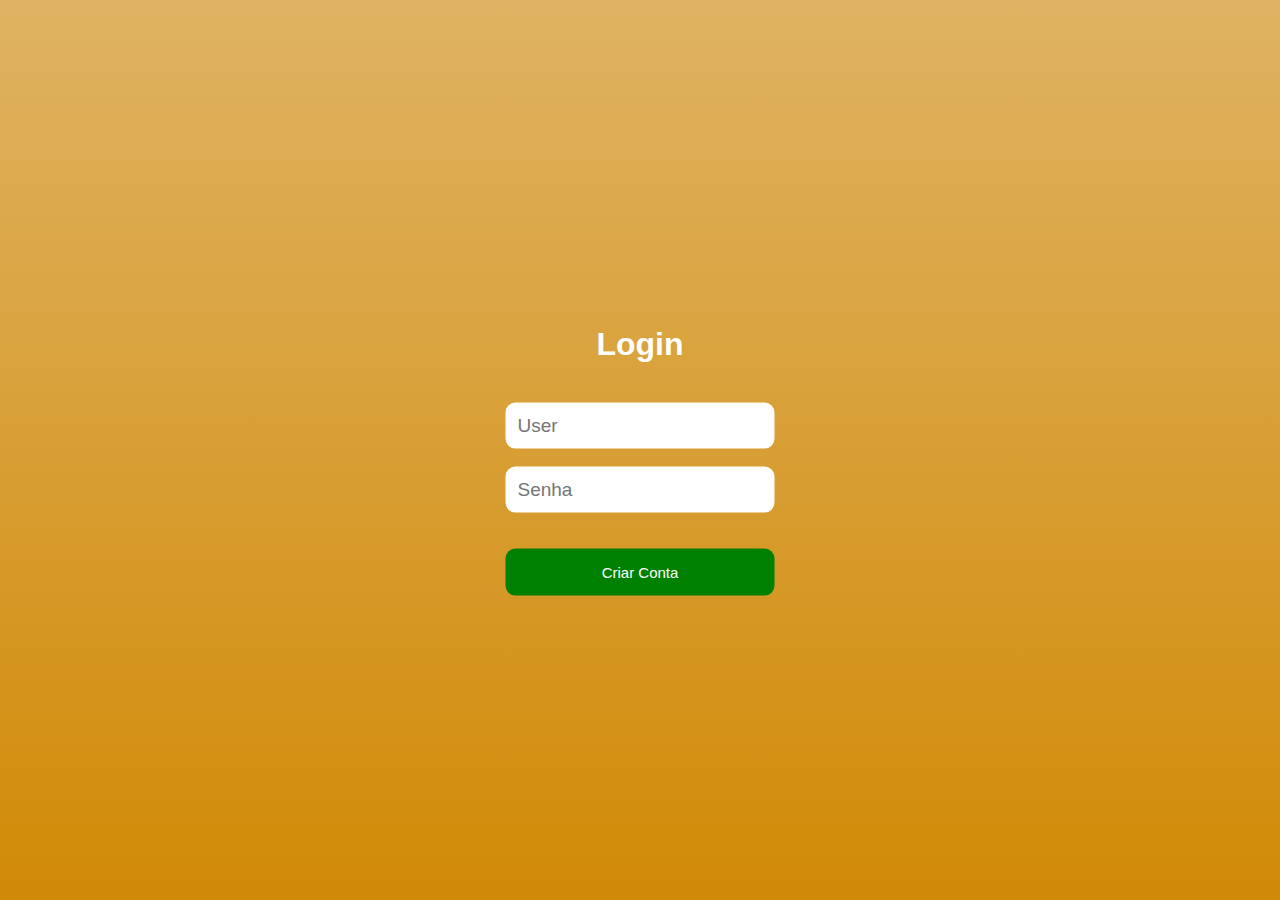
==== pages/cadastro.html @ 6b959ed3 "terminei 3 telas" ====
<!DOCTYPE html>
<html lang="en">
<head>
    <meta charset="UTF-8">
    <meta name="viewport" content="width=device-width, initial-scale=1.0">
    <title>Document</title>
    <link rel="stylesheet" href="./../styles/cadsatro.css">
</head>
<body>
    <main>
        <div class="tudo">
            <h1>Login</h1>
            <br>
            <input type="text" placeholder="User" id="user">
            <br><br>
            <input type="password" placeholder="Senha" id="senha">
            <br><br>
            <br>
            <a href=""><button id="button2">Criar Conta</button></a>
        </div>
    </main>
    <script src="./../js/cadastro.js"></script>
</body>
</html>
---- styles/cadsatro.css ----
body{
    margin: 0;
    pad: 0%;
    width: 100%;
    height: 100vh;
    font-family: Arial;
    background: linear-gradient(rgb(223, 179, 98) , rgb(209, 138, 6));
}


h1{

    display: grid;
    justify-content: space-around;
}

main .tudo{

    position: absolute;
    top: 50%;
    left: 50%;
    transform: translate(-50%,-50%);
    padding: 40px;
    border-radius: 10px;
    color: #fff;
}
main input{
    padding: 12px;
    border: none;
    outline: none;
    font-size: 19px;
    border-radius: 10px;
}
main button{
    background-color: green;
    border: none;
    padding: 15px;
    width: 100%;
    border-radius: 10px;
    color: white;
    font-size: 15px;
    
}
main button:hover{
    background-color:rgb(6, 167, 6);
    cursor: pointer;
}

main h1:hover{
    color: rgb(6, 167, 6);

}
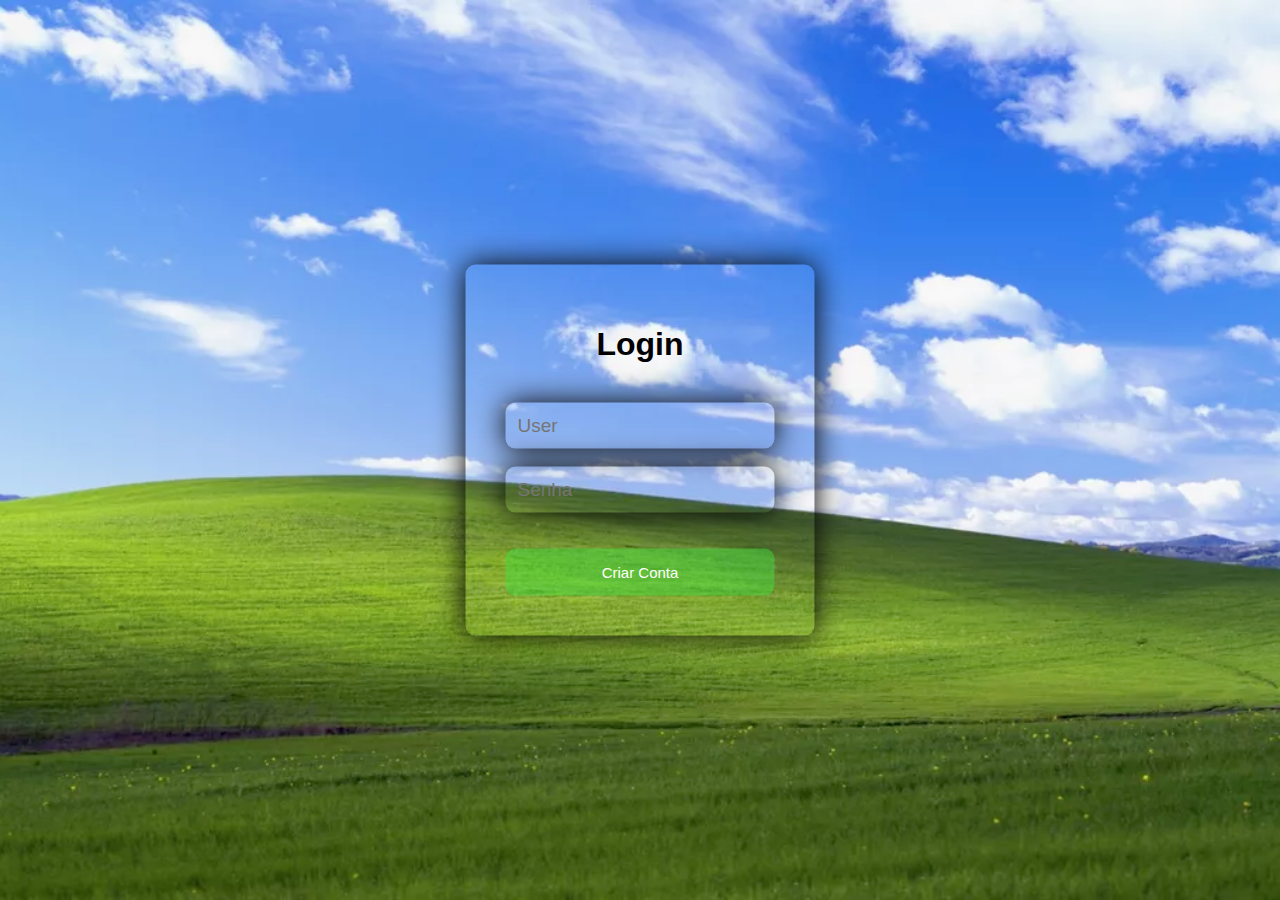
==== commit 68b18638: "terminando" ====
--- a/pages/cadastro.html
+++ b/pages/cadastro.html
@@ -7,6 +7,8 @@
     <link rel="stylesheet" href="./../styles/cadsatro.css">
 </head>
 <body>
+    <img src="./../assets/download.webp" alt="">
+    
     <main>
         <div class="tudo">
             <h1>Login</h1>
--- a/styles/cadsatro.css
+++ b/styles/cadsatro.css
@@ -4,7 +4,7 @@
     width: 100%;
     height: 100vh;
     font-family: Arial;
-    background: linear-gradient(rgb(223, 179, 98) , rgb(209, 138, 6));
+
 }
 
 
@@ -13,18 +13,24 @@
     display: grid;
     justify-content: space-around;
 }
-
+img{
+    width: 100%;
+    height: 100vh;
+    position: absolute;
+}
 main .tudo{
-
+    box-shadow:  0 0 30px black;
     position: absolute;
     top: 50%;
     left: 50%;
     transform: translate(-50%,-50%);
     padding: 40px;
     border-radius: 10px;
-    color: #fff;
+    color: black;
 }
 main input{
+    box-shadow:  0 0 30px black;
+    background-color: transparent;
     padding: 12px;
     border: none;
     outline: none;
@@ -32,7 +38,7 @@
     border-radius: 10px;
 }
 main button{
-    background-color: green;
+    background-color: rgba(64, 228, 64, 0.452);
     border: none;
     padding: 15px;
     width: 100%;
@@ -42,7 +48,8 @@
     
 }
 main button:hover{
-    background-color:rgb(6, 167, 6);
+    box-shadow:  0 0 30px black;
+    background-color: transparent;
     cursor: pointer;
 }
 
